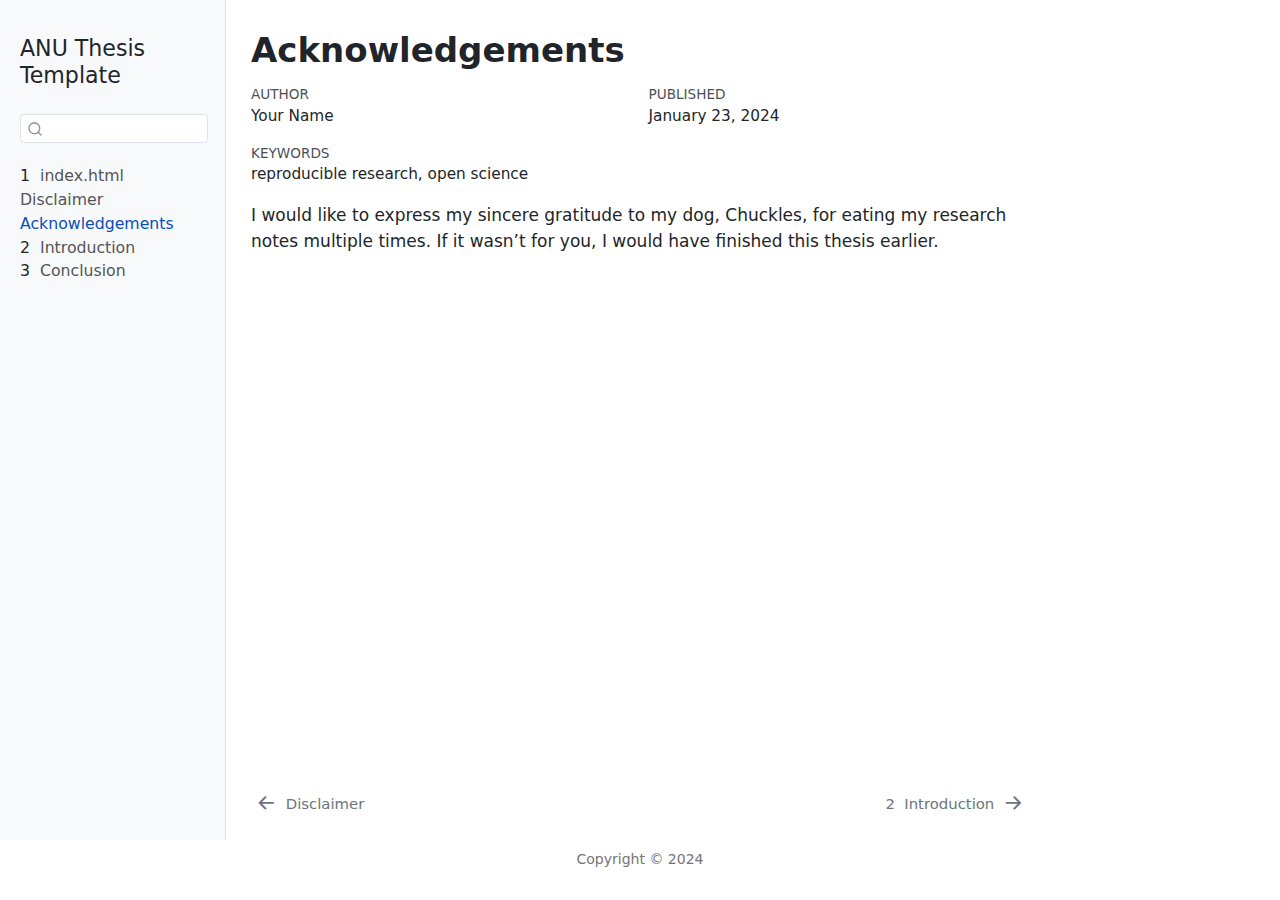
==== docs/acknowledgements.html @ 4937bace "make it a template repo" ====
<!DOCTYPE html>
<html xmlns="http://www.w3.org/1999/xhtml" lang="en" xml:lang="en"><head>

<meta charset="utf-8">
<meta name="generator" content="quarto-1.4.545">

<meta name="viewport" content="width=device-width, initial-scale=1.0, user-scalable=yes">

<meta name="author" content="Your Name">
<meta name="dcterms.date" content="2024-01-23">
<meta name="keywords" content="reproducible research, open science">

<title>ANU Thesis Template - Acknowledgements</title>
<style>
code{white-space: pre-wrap;}
span.smallcaps{font-variant: small-caps;}
div.columns{display: flex; gap: min(4vw, 1.5em);}
div.column{flex: auto; overflow-x: auto;}
div.hanging-indent{margin-left: 1.5em; text-indent: -1.5em;}
ul.task-list{list-style: none;}
ul.task-list li input[type="checkbox"] {
  width: 0.8em;
  margin: 0 0.8em 0.2em -1em; /* quarto-specific, see https://github.com/quarto-dev/quarto-cli/issues/4556 */ 
  vertical-align: middle;
}
</style>


<script src="site_libs/quarto-nav/quarto-nav.js"></script>
<script src="site_libs/quarto-nav/headroom.min.js"></script>
<script src="site_libs/clipboard/clipboard.min.js"></script>
<script src="site_libs/quarto-search/autocomplete.umd.js"></script>
<script src="site_libs/quarto-search/fuse.min.js"></script>
<script src="site_libs/quarto-search/quarto-search.js"></script>
<meta name="quarto:offset" content="./">
<link href="./intro.html" rel="next">
<link href="./disclaimer.html" rel="prev">
<script src="site_libs/quarto-html/quarto.js"></script>
<script src="site_libs/quarto-html/popper.min.js"></script>
<script src="site_libs/quarto-html/tippy.umd.min.js"></script>
<script src="site_libs/quarto-html/anchor.min.js"></script>
<link href="site_libs/quarto-html/tippy.css" rel="stylesheet">
<link href="site_libs/quarto-html/quarto-syntax-highlighting.css" rel="stylesheet" id="quarto-text-highlighting-styles">
<script src="site_libs/bootstrap/bootstrap.min.js"></script>
<link href="site_libs/bootstrap/bootstrap-icons.css" rel="stylesheet">
<link href="site_libs/bootstrap/bootstrap.min.css" rel="stylesheet" id="quarto-bootstrap" data-mode="light">
<script id="quarto-search-options" type="application/json">{
  "location": "sidebar",
  "copy-button": false,
  "collapse-after": 3,
  "panel-placement": "start",
  "type": "textbox",
  "limit": 50,
  "keyboard-shortcut": [
    "f",
    "/",
    "s"
  ],
  "show-item-context": false,
  "language": {
    "search-no-results-text": "No results",
    "search-matching-documents-text": "matching documents",
    "search-copy-link-title": "Copy link to search",
    "search-hide-matches-text": "Hide additional matches",
    "search-more-match-text": "more match in this document",
    "search-more-matches-text": "more matches in this document",
    "search-clear-button-title": "Clear",
    "search-text-placeholder": "",
    "search-detached-cancel-button-title": "Cancel",
    "search-submit-button-title": "Submit",
    "search-label": "Search"
  }
}</script>


</head>

<body class="nav-sidebar docked">

<div id="quarto-search-results"></div>
  <header id="quarto-header" class="headroom fixed-top">
  <nav class="quarto-secondary-nav">
    <div class="container-fluid d-flex">
      <button type="button" class="quarto-btn-toggle btn" data-bs-toggle="collapse" data-bs-target=".quarto-sidebar-collapse-item" aria-controls="quarto-sidebar" aria-expanded="false" aria-label="Toggle sidebar navigation" onclick="if (window.quartoToggleHeadroom) { window.quartoToggleHeadroom(); }">
        <i class="bi bi-layout-text-sidebar-reverse"></i>
      </button>
        <nav class="quarto-page-breadcrumbs" aria-label="breadcrumb"><ol class="breadcrumb"><li class="breadcrumb-item"><a href="./acknowledgements.html">Acknowledgements</a></li></ol></nav>
        <a class="flex-grow-1" role="button" data-bs-toggle="collapse" data-bs-target=".quarto-sidebar-collapse-item" aria-controls="quarto-sidebar" aria-expanded="false" aria-label="Toggle sidebar navigation" onclick="if (window.quartoToggleHeadroom) { window.quartoToggleHeadroom(); }">      
        </a>
      <button type="button" class="btn quarto-search-button" aria-label="" onclick="window.quartoOpenSearch();">
        <i class="bi bi-search"></i>
      </button>
    </div>
  </nav>
</header>
<!-- content -->
<div id="quarto-content" class="quarto-container page-columns page-rows-contents page-layout-article">
<!-- sidebar -->
  <nav id="quarto-sidebar" class="sidebar collapse collapse-horizontal quarto-sidebar-collapse-item sidebar-navigation docked overflow-auto">
    <div class="pt-lg-2 mt-2 text-left sidebar-header">
    <div class="sidebar-title mb-0 py-0">
      <a href="./">ANU Thesis Template</a> 
    </div>
      </div>
        <div class="mt-2 flex-shrink-0 align-items-center">
        <div class="sidebar-search">
        <div id="quarto-search" class="" title="Search"></div>
        </div>
        </div>
    <div class="sidebar-menu-container"> 
    <ul class="list-unstyled mt-1">
        <li class="sidebar-item">
  <div class="sidebar-item-container"> 
  <a href="./index.html" class="sidebar-item-text sidebar-link">
 <span class="menu-text"><span class="chapter-number">1</span>&nbsp; <span class="chapter-title">index.html</span></span></a>
  </div>
</li>
        <li class="sidebar-item">
  <div class="sidebar-item-container"> 
  <a href="./disclaimer.html" class="sidebar-item-text sidebar-link">
 <span class="menu-text">Disclaimer</span></a>
  </div>
</li>
        <li class="sidebar-item">
  <div class="sidebar-item-container"> 
  <a href="./acknowledgements.html" class="sidebar-item-text sidebar-link active">
 <span class="menu-text">Acknowledgements</span></a>
  </div>
</li>
        <li class="sidebar-item">
  <div class="sidebar-item-container"> 
  <a href="./intro.html" class="sidebar-item-text sidebar-link">
 <span class="menu-text"><span class="chapter-number">2</span>&nbsp; <span class="chapter-title">Introduction</span></span></a>
  </div>
</li>
        <li class="sidebar-item">
  <div class="sidebar-item-container"> 
  <a href="./conclusion.html" class="sidebar-item-text sidebar-link">
 <span class="menu-text"><span class="chapter-number">3</span>&nbsp; <span class="chapter-title">Conclusion</span></span></a>
  </div>
</li>
    </ul>
    </div>
</nav>
<div id="quarto-sidebar-glass" class="quarto-sidebar-collapse-item" data-bs-toggle="collapse" data-bs-target=".quarto-sidebar-collapse-item"></div>
<!-- margin-sidebar -->
    <div id="quarto-margin-sidebar" class="sidebar margin-sidebar">
        
    </div>
<!-- main -->
<main class="content" id="quarto-document-content">

<header id="title-block-header" class="quarto-title-block default">
<div class="quarto-title">
<h1 class="title">Acknowledgements</h1>
</div>



<div class="quarto-title-meta">

    <div>
    <div class="quarto-title-meta-heading">Author</div>
    <div class="quarto-title-meta-contents">
             <p>Your Name </p>
          </div>
  </div>
    
    <div>
    <div class="quarto-title-meta-heading">Published</div>
    <div class="quarto-title-meta-contents">
      <p class="date">January 23, 2024</p>
    </div>
  </div>
  
    
  </div>
  

<div>
  <div class="keywords">
    <div class="block-title">Keywords</div>
    <p>reproducible research, open science</p>
  </div>
</div>

</header>


<p>I would like to express my sincere gratitude to my dog, Chuckles, for eating my research notes multiple times. If it wasn’t for you, I would have finished this thesis earlier.</p>



</main> <!-- /main -->
<script id="quarto-html-after-body" type="application/javascript">
window.document.addEventListener("DOMContentLoaded", function (event) {
  const toggleBodyColorMode = (bsSheetEl) => {
    const mode = bsSheetEl.getAttribute("data-mode");
    const bodyEl = window.document.querySelector("body");
    if (mode === "dark") {
      bodyEl.classList.add("quarto-dark");
      bodyEl.classList.remove("quarto-light");
    } else {
      bodyEl.classList.add("quarto-light");
      bodyEl.classList.remove("quarto-dark");
    }
  }
  const toggleBodyColorPrimary = () => {
    const bsSheetEl = window.document.querySelector("link#quarto-bootstrap");
    if (bsSheetEl) {
      toggleBodyColorMode(bsSheetEl);
    }
  }
  toggleBodyColorPrimary();  
  const icon = "";
  const anchorJS = new window.AnchorJS();
  anchorJS.options = {
    placement: 'right',
    icon: icon
  };
  anchorJS.add('.anchored');
  const isCodeAnnotation = (el) => {
    for (const clz of el.classList) {
      if (clz.startsWith('code-annotation-')) {                     
        return true;
      }
    }
    return false;
  }
  const clipboard = new window.ClipboardJS('.code-copy-button', {
    text: function(trigger) {
      const codeEl = trigger.previousElementSibling.cloneNode(true);
      for (const childEl of codeEl.children) {
        if (isCodeAnnotation(childEl)) {
          childEl.remove();
        }
      }
      return codeEl.innerText;
    }
  });
  clipboard.on('success', function(e) {
    // button target
    const button = e.trigger;
    // don't keep focus
    button.blur();
    // flash "checked"
    button.classList.add('code-copy-button-checked');
    var currentTitle = button.getAttribute("title");
    button.setAttribute("title", "Copied!");
    let tooltip;
    if (window.bootstrap) {
      button.setAttribute("data-bs-toggle", "tooltip");
      button.setAttribute("data-bs-placement", "left");
      button.setAttribute("data-bs-title", "Copied!");
      tooltip = new bootstrap.Tooltip(button, 
        { trigger: "manual", 
          customClass: "code-copy-button-tooltip",
          offset: [0, -8]});
      tooltip.show();    
    }
    setTimeout(function() {
      if (tooltip) {
        tooltip.hide();
        button.removeAttribute("data-bs-title");
        button.removeAttribute("data-bs-toggle");
        button.removeAttribute("data-bs-placement");
      }
      button.setAttribute("title", currentTitle);
      button.classList.remove('code-copy-button-checked');
    }, 1000);
    // clear code selection
    e.clearSelection();
  });
  function tippyHover(el, contentFn, onTriggerFn, onUntriggerFn) {
    const config = {
      allowHTML: true,
      maxWidth: 500,
      delay: 100,
      arrow: false,
      appendTo: function(el) {
          return el.parentElement;
      },
      interactive: true,
      interactiveBorder: 10,
      theme: 'quarto',
      placement: 'bottom-start',
    };
    if (contentFn) {
      config.content = contentFn;
    }
    if (onTriggerFn) {
      config.onTrigger = onTriggerFn;
    }
    if (onUntriggerFn) {
      config.onUntrigger = onUntriggerFn;
    }
    window.tippy(el, config); 
  }
  const noterefs = window.document.querySelectorAll('a[role="doc-noteref"]');
  for (var i=0; i<noterefs.length; i++) {
    const ref = noterefs[i];
    tippyHover(ref, function() {
      // use id or data attribute instead here
      let href = ref.getAttribute('data-footnote-href') || ref.getAttribute('href');
      try { href = new URL(href).hash; } catch {}
      const id = href.replace(/^#\/?/, "");
      const note = window.document.getElementById(id);
      return note.innerHTML;
    });
  }
  const xrefs = window.document.querySelectorAll('a.quarto-xref');
  const processXRef = (id, note) => {
    // Strip column container classes
    const stripColumnClz = (el) => {
      el.classList.remove("page-full", "page-columns");
      if (el.children) {
        for (const child of el.children) {
          stripColumnClz(child);
        }
      }
    }
    stripColumnClz(note)
    if (id === null || id.startsWith('sec-')) {
      // Special case sections, only their first couple elements
      const container = document.createElement("div");
      if (note.children && note.children.length > 2) {
        container.appendChild(note.children[0].cloneNode(true));
        for (let i = 1; i < note.children.length; i++) {
          const child = note.children[i];
          if (child.tagName === "P" && child.innerText === "") {
            continue;
          } else {
            container.appendChild(child.cloneNode(true));
            break;
          }
        }
        if (window.Quarto?.typesetMath) {
          window.Quarto.typesetMath(container);
        }
        return container.innerHTML
      } else {
        if (window.Quarto?.typesetMath) {
          window.Quarto.typesetMath(note);
        }
        return note.innerHTML;
      }
    } else {
      // Remove any anchor links if they are present
      const anchorLink = note.querySelector('a.anchorjs-link');
      if (anchorLink) {
        anchorLink.remove();
      }
      if (window.Quarto?.typesetMath) {
        window.Quarto.typesetMath(note);
      }
      // TODO in 1.5, we should make sure this works without a callout special case
      if (note.classList.contains("callout")) {
        return note.outerHTML;
      } else {
        return note.innerHTML;
      }
    }
  }
  for (var i=0; i<xrefs.length; i++) {
    const xref = xrefs[i];
    tippyHover(xref, undefined, function(instance) {
      instance.disable();
      let url = xref.getAttribute('href');
      let hash = undefined; 
      if (url.startsWith('#')) {
        hash = url;
      } else {
        try { hash = new URL(url).hash; } catch {}
      }
      if (hash) {
        const id = hash.replace(/^#\/?/, "");
        const note = window.document.getElementById(id);
        if (note !== null) {
          try {
            const html = processXRef(id, note.cloneNode(true));
            instance.setContent(html);
          } finally {
            instance.enable();
            instance.show();
          }
        } else {
          // See if we can fetch this
          fetch(url.split('#')[0])
          .then(res => res.text())
          .then(html => {
            const parser = new DOMParser();
            const htmlDoc = parser.parseFromString(html, "text/html");
            const note = htmlDoc.getElementById(id);
            if (note !== null) {
              const html = processXRef(id, note);
              instance.setContent(html);
            } 
          }).finally(() => {
            instance.enable();
            instance.show();
          });
        }
      } else {
        // See if we can fetch a full url (with no hash to target)
        // This is a special case and we should probably do some content thinning / targeting
        fetch(url)
        .then(res => res.text())
        .then(html => {
          const parser = new DOMParser();
          const htmlDoc = parser.parseFromString(html, "text/html");
          const note = htmlDoc.querySelector('main.content');
          if (note !== null) {
            // This should only happen for chapter cross references
            // (since there is no id in the URL)
            // remove the first header
            if (note.children.length > 0 && note.children[0].tagName === "HEADER") {
              note.children[0].remove();
            }
            const html = processXRef(null, note);
            instance.setContent(html);
          } 
        }).finally(() => {
          instance.enable();
          instance.show();
        });
      }
    }, function(instance) {
    });
  }
      let selectedAnnoteEl;
      const selectorForAnnotation = ( cell, annotation) => {
        let cellAttr = 'data-code-cell="' + cell + '"';
        let lineAttr = 'data-code-annotation="' +  annotation + '"';
        const selector = 'span[' + cellAttr + '][' + lineAttr + ']';
        return selector;
      }
      const selectCodeLines = (annoteEl) => {
        const doc = window.document;
        const targetCell = annoteEl.getAttribute("data-target-cell");
        const targetAnnotation = annoteEl.getAttribute("data-target-annotation");
        const annoteSpan = window.document.querySelector(selectorForAnnotation(targetCell, targetAnnotation));
        const lines = annoteSpan.getAttribute("data-code-lines").split(",");
        const lineIds = lines.map((line) => {
          return targetCell + "-" + line;
        })
        let top = null;
        let height = null;
        let parent = null;
        if (lineIds.length > 0) {
            //compute the position of the single el (top and bottom and make a div)
            const el = window.document.getElementById(lineIds[0]);
            top = el.offsetTop;
            height = el.offsetHeight;
            parent = el.parentElement.parentElement;
          if (lineIds.length > 1) {
            const lastEl = window.document.getElementById(lineIds[lineIds.length - 1]);
            const bottom = lastEl.offsetTop + lastEl.offsetHeight;
            height = bottom - top;
          }
          if (top !== null && height !== null && parent !== null) {
            // cook up a div (if necessary) and position it 
            let div = window.document.getElementById("code-annotation-line-highlight");
            if (div === null) {
              div = window.document.createElement("div");
              div.setAttribute("id", "code-annotation-line-highlight");
              div.style.position = 'absolute';
              parent.appendChild(div);
            }
            div.style.top = top - 2 + "px";
            div.style.height = height + 4 + "px";
            div.style.left = 0;
            let gutterDiv = window.document.getElementById("code-annotation-line-highlight-gutter");
            if (gutterDiv === null) {
              gutterDiv = window.document.createElement("div");
              gutterDiv.setAttribute("id", "code-annotation-line-highlight-gutter");
              gutterDiv.style.position = 'absolute';
              const codeCell = window.document.getElementById(targetCell);
              const gutter = codeCell.querySelector('.code-annotation-gutter');
              gutter.appendChild(gutterDiv);
            }
            gutterDiv.style.top = top - 2 + "px";
            gutterDiv.style.height = height + 4 + "px";
          }
          selectedAnnoteEl = annoteEl;
        }
      };
      const unselectCodeLines = () => {
        const elementsIds = ["code-annotation-line-highlight", "code-annotation-line-highlight-gutter"];
        elementsIds.forEach((elId) => {
          const div = window.document.getElementById(elId);
          if (div) {
            div.remove();
          }
        });
        selectedAnnoteEl = undefined;
      };
        // Handle positioning of the toggle
    window.addEventListener(
      "resize",
      throttle(() => {
        elRect = undefined;
        if (selectedAnnoteEl) {
          selectCodeLines(selectedAnnoteEl);
        }
      }, 10)
    );
    function throttle(fn, ms) {
    let throttle = false;
    let timer;
      return (...args) => {
        if(!throttle) { // first call gets through
            fn.apply(this, args);
            throttle = true;
        } else { // all the others get throttled
            if(timer) clearTimeout(timer); // cancel #2
            timer = setTimeout(() => {
              fn.apply(this, args);
              timer = throttle = false;
            }, ms);
        }
      };
    }
      // Attach click handler to the DT
      const annoteDls = window.document.querySelectorAll('dt[data-target-cell]');
      for (const annoteDlNode of annoteDls) {
        annoteDlNode.addEventListener('click', (event) => {
          const clickedEl = event.target;
          if (clickedEl !== selectedAnnoteEl) {
            unselectCodeLines();
            const activeEl = window.document.querySelector('dt[data-target-cell].code-annotation-active');
            if (activeEl) {
              activeEl.classList.remove('code-annotation-active');
            }
            selectCodeLines(clickedEl);
            clickedEl.classList.add('code-annotation-active');
          } else {
            // Unselect the line
            unselectCodeLines();
            clickedEl.classList.remove('code-annotation-active');
          }
        });
      }
  const findCites = (el) => {
    const parentEl = el.parentElement;
    if (parentEl) {
      const cites = parentEl.dataset.cites;
      if (cites) {
        return {
          el,
          cites: cites.split(' ')
        };
      } else {
        return findCites(el.parentElement)
      }
    } else {
      return undefined;
    }
  };
  var bibliorefs = window.document.querySelectorAll('a[role="doc-biblioref"]');
  for (var i=0; i<bibliorefs.length; i++) {
    const ref = bibliorefs[i];
    const citeInfo = findCites(ref);
    if (citeInfo) {
      tippyHover(citeInfo.el, function() {
        var popup = window.document.createElement('div');
        citeInfo.cites.forEach(function(cite) {
          var citeDiv = window.document.createElement('div');
          citeDiv.classList.add('hanging-indent');
          citeDiv.classList.add('csl-entry');
          var biblioDiv = window.document.getElementById('ref-' + cite);
          if (biblioDiv) {
            citeDiv.innerHTML = biblioDiv.innerHTML;
          }
          popup.appendChild(citeDiv);
        });
        return popup.innerHTML;
      });
    }
  }
});
</script>
<nav class="page-navigation">
  <div class="nav-page nav-page-previous">
      <a href="./disclaimer.html" class="pagination-link  aria-label=" disclaimer"="">
        <i class="bi bi-arrow-left-short"></i> <span class="nav-page-text">Disclaimer</span>
      </a>          
  </div>
  <div class="nav-page nav-page-next">
      <a href="./intro.html" class="pagination-link" aria-label="<span class='chapter-number'>2</span>&nbsp; <span class='chapter-title'>Introduction</span>">
        <span class="nav-page-text"><span class="chapter-number">2</span>&nbsp; <span class="chapter-title">Introduction</span></span> <i class="bi bi-arrow-right-short"></i>
      </a>
  </div>
</nav>
</div> <!-- /content -->
<footer class="footer">
  <div class="nav-footer">
    <div class="nav-footer-left">
      &nbsp;
    </div>   
    <div class="nav-footer-center">
<p>Copyright © 2024</p>
</div>
    <div class="nav-footer-right">
      &nbsp;
    </div>
  </div>
</footer>




</body></html>
---- docs/site_libs/quarto-html/tippy.css ----
.tippy-box[data-animation=fade][data-state=hidden]{opacity:0}[data-tippy-root]{max-width:calc(100vw - 10px)}.tippy-box{position:relative;background-color:#333;color:#fff;border-radius:4px;font-size:14px;line-height:1.4;white-space:normal;outline:0;transition-property:transform,visibility,opacity}.tippy-box[data-placement^=top]>.tippy-arrow{bottom:0}.tippy-box[data-placement^=top]>.tippy-arrow:before{bottom:-7px;left:0;border-width:8px 8px 0;border-top-color:initial;transform-origin:center top}.tippy-box[data-placement^=bottom]>.tippy-arrow{top:0}.tippy-box[data-placement^=bottom]>.tippy-arrow:before{top:-7px;left:0;border-width:0 8px 8px;border-bottom-color:initial;transform-origin:center bottom}.tippy-box[data-placement^=left]>.tippy-arrow{right:0}.tippy-box[data-placement^=left]>.tippy-arrow:before{border-width:8px 0 8px 8px;border-left-color:initial;right:-7px;transform-origin:center left}.tippy-box[data-placement^=right]>.tippy-arrow{left:0}.tippy-box[data-placement^=right]>.tippy-arrow:before{left:-7px;border-width:8px 8px 8px 0;border-right-color:initial;transform-origin:center right}.tippy-box[data-inertia][data-state=visible]{transition-timing-function:cubic-bezier(.54,1.5,.38,1.11)}.tippy-arrow{width:16px;height:16px;color:#333}.tippy-arrow:before{content:"";position:absolute;border-color:transparent;border-style:solid}.tippy-content{position:relative;padding:5px 9px;z-index:1}
---- docs/site_libs/quarto-html/quarto-syntax-highlighting.css ----
/* quarto syntax highlight colors */
:root {
  --quarto-hl-ot-color: #003B4F;
  --quarto-hl-at-color: #657422;
  --quarto-hl-ss-color: #20794D;
  --quarto-hl-an-color: #5E5E5E;
  --quarto-hl-fu-color: #4758AB;
  --quarto-hl-st-color: #20794D;
  --quarto-hl-cf-color: #003B4F;
  --quarto-hl-op-color: #5E5E5E;
  --quarto-hl-er-color: #AD0000;
  --quarto-hl-bn-color: #AD0000;
  --quarto-hl-al-color: #AD0000;
  --quarto-hl-va-color: #111111;
  --quarto-hl-bu-color: inherit;
  --quarto-hl-ex-color: inherit;
  --quarto-hl-pp-color: #AD0000;
  --quarto-hl-in-color: #5E5E5E;
  --quarto-hl-vs-color: #20794D;
  --quarto-hl-wa-color: #5E5E5E;
  --quarto-hl-do-color: #5E5E5E;
  --quarto-hl-im-color: #00769E;
  --quarto-hl-ch-color: #20794D;
  --quarto-hl-dt-color: #AD0000;
  --quarto-hl-fl-color: #AD0000;
  --quarto-hl-co-color: #5E5E5E;
  --quarto-hl-cv-color: #5E5E5E;
  --quarto-hl-cn-color: #8f5902;
  --quarto-hl-sc-color: #5E5E5E;
  --quarto-hl-dv-color: #AD0000;
  --quarto-hl-kw-color: #003B4F;
}

/* other quarto variables */
:root {
  --quarto-font-monospace: SFMono-Regular, Menlo, Monaco, Consolas, "Liberation Mono", "Courier New", monospace;
}

pre > code.sourceCode > span {
  color: #003B4F;
}

code span {
  color: #003B4F;
}

code.sourceCode > span {
  color: #003B4F;
}

div.sourceCode,
div.sourceCode pre.sourceCode {
  color: #003B4F;
}

code span.ot {
  color: #003B4F;
  font-style: inherit;
}

code span.at {
  color: #657422;
  font-style: inherit;
}

code span.ss {
  color: #20794D;
  font-style: inherit;
}

code span.an {
  color: #5E5E5E;
  font-style: inherit;
}

code span.fu {
  color: #4758AB;
  font-style: inherit;
}

code span.st {
  color: #20794D;
  font-style: inherit;
}

code span.cf {
  color: #003B4F;
  font-style: inherit;
}

code span.op {
  color: #5E5E5E;
  font-style: inherit;
}

code span.er {
  color: #AD0000;
  font-style: inherit;
}

code span.bn {
  color: #AD0000;
  font-style: inherit;
}

code span.al {
  color: #AD0000;
  font-style: inherit;
}

code span.va {
  color: #111111;
  font-style: inherit;
}

code span.bu {
  font-style: inherit;
}

code span.ex {
  font-style: inherit;
}

code span.pp {
  color: #AD0000;
  font-style: inherit;
}

code span.in {
  color: #5E5E5E;
  font-style: inherit;
}

code span.vs {
  color: #20794D;
  font-style: inherit;
}

code span.wa {
  color: #5E5E5E;
  font-style: italic;
}

code span.do {
  color: #5E5E5E;
  font-style: italic;
}

code span.im {
  color: #00769E;
  font-style: inherit;
}

code span.ch {
  color: #20794D;
  font-style: inherit;
}

code span.dt {
  color: #AD0000;
  font-style: inherit;
}

code span.fl {
  color: #AD0000;
  font-style: inherit;
}

code span.co {
  color: #5E5E5E;
  font-style: inherit;
}

code span.cv {
  color: #5E5E5E;
  font-style: italic;
}

code span.cn {
  color: #8f5902;
  font-style: inherit;
}

code span.sc {
  color: #5E5E5E;
  font-style: inherit;
}

code span.dv {
  color: #AD0000;
  font-style: inherit;
}

code span.kw {
  color: #003B4F;
  font-style: inherit;
}

.prevent-inlining {
  content: "</";
}

/*# sourceMappingURL=debc5d5d77c3f9108843748ff7464032.css.map */
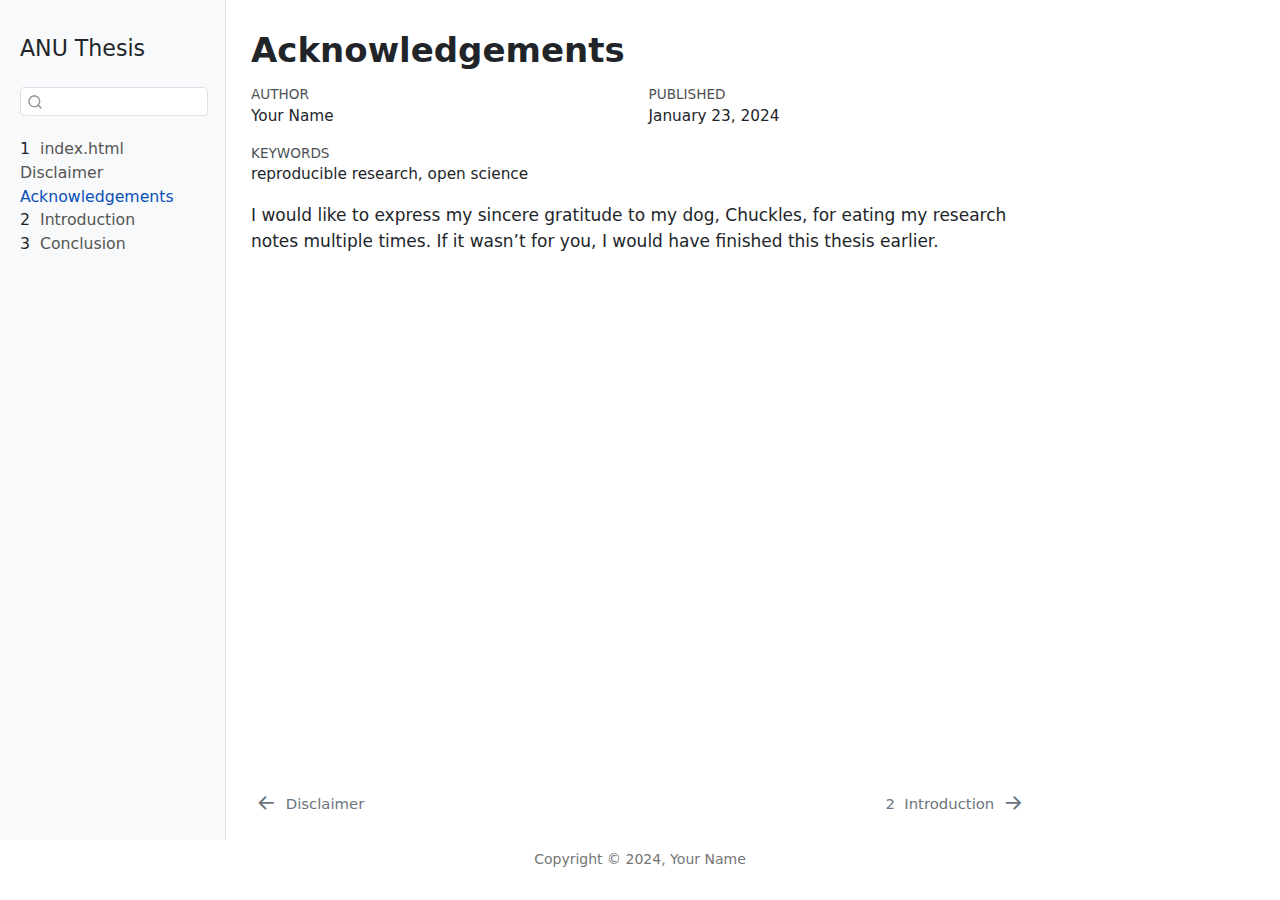
==== commit d3e8742a: "update README" ====
--- a/docs/acknowledgements.html
+++ b/docs/acknowledgements.html
@@ -10,7 +10,7 @@
 <meta name="dcterms.date" content="2024-01-23">
 <meta name="keywords" content="reproducible research, open science">
 
-<title>ANU Thesis Template - Acknowledgements</title>
+<title>ANU Thesis - Acknowledgements</title>
 <style>
 code{white-space: pre-wrap;}
 span.smallcaps{font-variant: small-caps;}
@@ -99,7 +99,7 @@
   <nav id="quarto-sidebar" class="sidebar collapse collapse-horizontal quarto-sidebar-collapse-item sidebar-navigation docked overflow-auto">
     <div class="pt-lg-2 mt-2 text-left sidebar-header">
     <div class="sidebar-title mb-0 py-0">
-      <a href="./">ANU Thesis Template</a> 
+      <a href="./">ANU Thesis</a> 
     </div>
       </div>
         <div class="mt-2 flex-shrink-0 align-items-center">
@@ -598,7 +598,7 @@
       &nbsp;
     </div>   
     <div class="nav-footer-center">
-<p>Copyright © 2024</p>
+<p>Copyright © 2024, Your Name</p>
 </div>
     <div class="nav-footer-right">
       &nbsp;
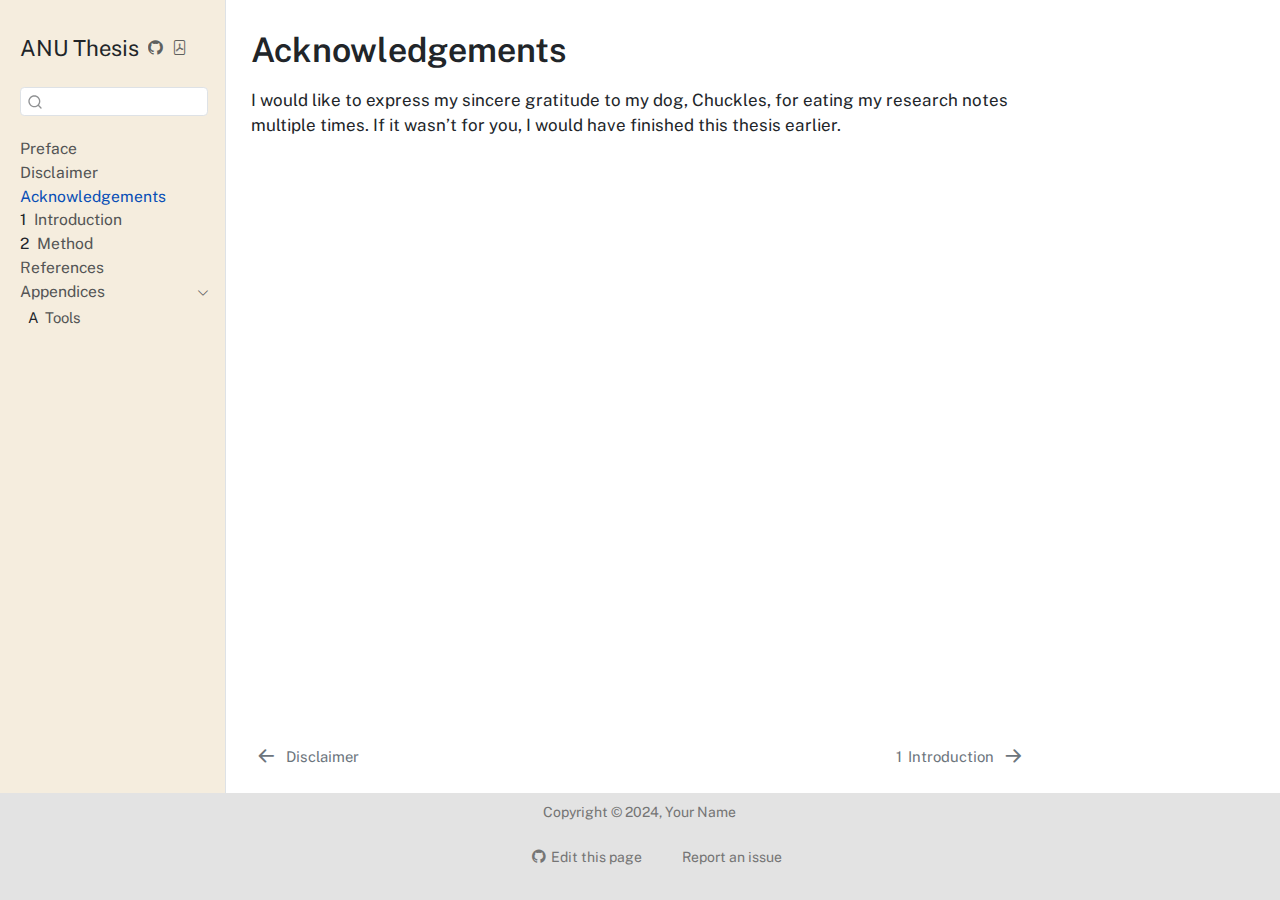
==== commit 78369a56: "update html" ====
--- a/docs/acknowledgements.html
+++ b/docs/acknowledgements.html
@@ -6,9 +6,6 @@
 
 <meta name="viewport" content="width=device-width, initial-scale=1.0, user-scalable=yes">
 
-<meta name="author" content="Your Name">
-<meta name="dcterms.date" content="2024-01-23">
-<meta name="keywords" content="reproducible research, open science">
 
 <title>ANU Thesis - Acknowledgements</title>
 <style>
@@ -33,8 +30,9 @@
 <script src="site_libs/quarto-search/fuse.min.js"></script>
 <script src="site_libs/quarto-search/quarto-search.js"></script>
 <meta name="quarto:offset" content="./">
-<link href="./intro.html" rel="next">
+<link href="./chapter1.html" rel="next">
 <link href="./disclaimer.html" rel="prev">
+<link href="site_libs/quarto-contrib/quarto-project/anu-thesis/assets/ANU_Favicon_Inversed_Gold.png" rel="icon" type="image/png">
 <script src="site_libs/quarto-html/quarto.js"></script>
 <script src="site_libs/quarto-html/popper.min.js"></script>
 <script src="site_libs/quarto-html/tippy.umd.min.js"></script>
@@ -71,8 +69,15 @@
     "search-label": "Search"
   }
 }</script>
-
-
+<script async="" src="https://hypothes.is/embed.js"></script>
+<script>
+  window.document.addEventListener("DOMContentLoaded", function (_event) {
+    document.body.classList.add('hypothesis-enabled');
+  });
+</script>
+
+
+<link rel="stylesheet" href="site_libs/quarto-contrib/quarto-project/anu-thesis/assets/css/all.css">
 </head>
 
 <body class="nav-sidebar docked">
@@ -100,6 +105,10 @@
     <div class="pt-lg-2 mt-2 text-left sidebar-header">
     <div class="sidebar-title mb-0 py-0">
       <a href="./">ANU Thesis</a> 
+        <div class="sidebar-tools-main">
+    <a href="https://github.com/anuopensci/quarto-anu-thesis" title="Source Code" class="quarto-navigation-tool px-1" aria-label="Source Code"><i class="bi bi-github"></i></a>
+    <a href="./thesis.pdf" title="Download PDF" class="quarto-navigation-tool px-1" aria-label="Download PDF"><i class="bi bi-file-pdf"></i></a>
+</div>
     </div>
       </div>
         <div class="mt-2 flex-shrink-0 align-items-center">
@@ -112,7 +121,7 @@
         <li class="sidebar-item">
   <div class="sidebar-item-container"> 
   <a href="./index.html" class="sidebar-item-text sidebar-link">
- <span class="menu-text"><span class="chapter-number">1</span>&nbsp; <span class="chapter-title">index.html</span></span></a>
+ <span class="menu-text">Preface</span></a>
   </div>
 </li>
         <li class="sidebar-item">
@@ -129,16 +138,39 @@
 </li>
         <li class="sidebar-item">
   <div class="sidebar-item-container"> 
-  <a href="./intro.html" class="sidebar-item-text sidebar-link">
- <span class="menu-text"><span class="chapter-number">2</span>&nbsp; <span class="chapter-title">Introduction</span></span></a>
+  <a href="./chapter1.html" class="sidebar-item-text sidebar-link">
+ <span class="menu-text"><span class="chapter-number">1</span>&nbsp; <span class="chapter-title">Introduction</span></span></a>
   </div>
 </li>
         <li class="sidebar-item">
   <div class="sidebar-item-container"> 
-  <a href="./conclusion.html" class="sidebar-item-text sidebar-link">
- <span class="menu-text"><span class="chapter-number">3</span>&nbsp; <span class="chapter-title">Conclusion</span></span></a>
+  <a href="./chapter2.html" class="sidebar-item-text sidebar-link">
+ <span class="menu-text"><span class="chapter-number">2</span>&nbsp; <span class="chapter-title">Method</span></span></a>
   </div>
 </li>
+        <li class="sidebar-item">
+  <div class="sidebar-item-container"> 
+  <a href="./references.html" class="sidebar-item-text sidebar-link">
+ <span class="menu-text">References</span></a>
+  </div>
+</li>
+        <li class="sidebar-item sidebar-item-section">
+      <div class="sidebar-item-container"> 
+            <a class="sidebar-item-text sidebar-link text-start" data-bs-toggle="collapse" data-bs-target="#quarto-sidebar-section-1" aria-expanded="true">
+ <span class="menu-text">Appendices</span></a>
+          <a class="sidebar-item-toggle text-start" data-bs-toggle="collapse" data-bs-target="#quarto-sidebar-section-1" aria-expanded="true" aria-label="Toggle section">
+            <i class="bi bi-chevron-right ms-2"></i>
+          </a> 
+      </div>
+      <ul id="quarto-sidebar-section-1" class="collapse list-unstyled sidebar-section depth1 show">  
+          <li class="sidebar-item">
+  <div class="sidebar-item-container"> 
+  <a href="./tools.html" class="sidebar-item-text sidebar-link">
+ <span class="menu-text"><span class="chapter-number">A</span>&nbsp; <span class="chapter-title">Tools</span></span></a>
+  </div>
+</li>
+      </ul>
+  </li>
     </ul>
     </div>
 </nav>
@@ -156,32 +188,19 @@
 </div>
 
 
+<div class="quarto-title-anu-block">
+
 
 <div class="quarto-title-meta">
 
-    <div>
-    <div class="quarto-title-meta-heading">Author</div>
-    <div class="quarto-title-meta-contents">
-             <p>Your Name </p>
-          </div>
-  </div>
-    
-    <div>
-    <div class="quarto-title-meta-heading">Published</div>
-    <div class="quarto-title-meta-contents">
-      <p class="date">January 23, 2024</p>
-    </div>
-  </div>
   
-    
-  </div>
   
-
-<div>
-  <div class="keywords">
-    <div class="block-title">Keywords</div>
-    <p>reproducible research, open science</p>
-  </div>
+  </div>
+
+
+
+
+
 </div>
 
 </header>
@@ -586,8 +605,8 @@
       </a>          
   </div>
   <div class="nav-page nav-page-next">
-      <a href="./intro.html" class="pagination-link" aria-label="<span class='chapter-number'>2</span>&nbsp; <span class='chapter-title'>Introduction</span>">
-        <span class="nav-page-text"><span class="chapter-number">2</span>&nbsp; <span class="chapter-title">Introduction</span></span> <i class="bi bi-arrow-right-short"></i>
+      <a href="./chapter1.html" class="pagination-link" aria-label="<span class='chapter-number'>1</span>&nbsp; <span class='chapter-title'>Introduction</span>">
+        <span class="nav-page-text"><span class="chapter-number">1</span>&nbsp; <span class="chapter-title">Introduction</span></span> <i class="bi bi-arrow-right-short"></i>
       </a>
   </div>
 </nav>
@@ -599,7 +618,7 @@
     </div>   
     <div class="nav-footer-center">
 <p>Copyright © 2024, Your Name</p>
-</div>
+<div class="toc-actions"><ul><li><a href="https://github.com/anuopensci/quarto-anu-thesis/edit/main/acknowledgements.qmd" class="toc-action"><i class="bi bi-github"></i>Edit this page</a></li><li><a href="https://github.com/anuopensci/quarto-anu-thesis/issues/new" class="toc-action"><i class="bi empty"></i>Report an issue</a></li></ul></div></div>
     <div class="nav-footer-right">
       &nbsp;
     </div>
--- a/docs/site_libs/quarto-contrib/quarto-project/anu-thesis/assets/css/all.css
+++ b/docs/site_libs/quarto-contrib/quarto-project/anu-thesis/assets/css/all.css
@@ -0,0 +1,81 @@
+@font-face {
+  font-family: 'PublicSans';
+  font-style: italic;
+  font-weight: 400;
+  font-display: block;
+  src: url("../webfonts/PublicSans-Italic.ttf") format("truetype"); }
+
+@font-face {
+  font-family: 'PublicSans';
+  font-style: normal;
+  font-weight: 200;
+  font-display: block;
+  src: url("../webfonts/PublicSans-Light.ttf") format("truetype"); }
+
+@font-face {
+  font-family: 'PublicSans';
+  font-style: italic;
+  font-weight: 200;
+  font-display: block;
+  src: url("../webfonts/PublicSans-LightItalic.ttf") format("truetype"); }
+
+@font-face {
+  font-family: 'PublicSans';
+  font-style: normal;
+  font-weight: 400;
+  font-display: block;
+  src: url("../webfonts/PublicSans-Regular.ttf") format("truetype"); }
+
+@font-face {
+  font-family: 'PublicSans';
+  font-style: regular;
+  font-weight: 800;
+  font-display: block;
+  src: url("../webfonts/PublicSans-SemiBold.ttf") format("truetype"); }
+
+@font-face {
+  font-family: 'PublicSans';
+  font-style: italic;
+  font-weight: 800;
+  font-display: block;
+  src: url("../webfonts/PublicSans-SemiBoldItalic.ttf") format("truetype"); }
+
+
+* { font-family: 'PublicSans'; }
+
+
+.logo {
+  max-width:70px;
+}
+
+
+
+.quarto-title-meta-heading, .block-title {
+  font-weight: bold!important;
+  color: #BE830E;
+}
+
+#quarto-sidebar {
+  background-color: #F5EDDE;
+}
+
+.nav-footer {
+  background-color: #e3e3e3;
+}
+
+.author {
+  font-weight: bold!important;
+  color: black;
+}
+.affiliation {
+  font-style: italic!important;
+}
+
+
+figcaption {
+  text-align: left!important;
+}
+
+.flushright {
+  float: right;
+}
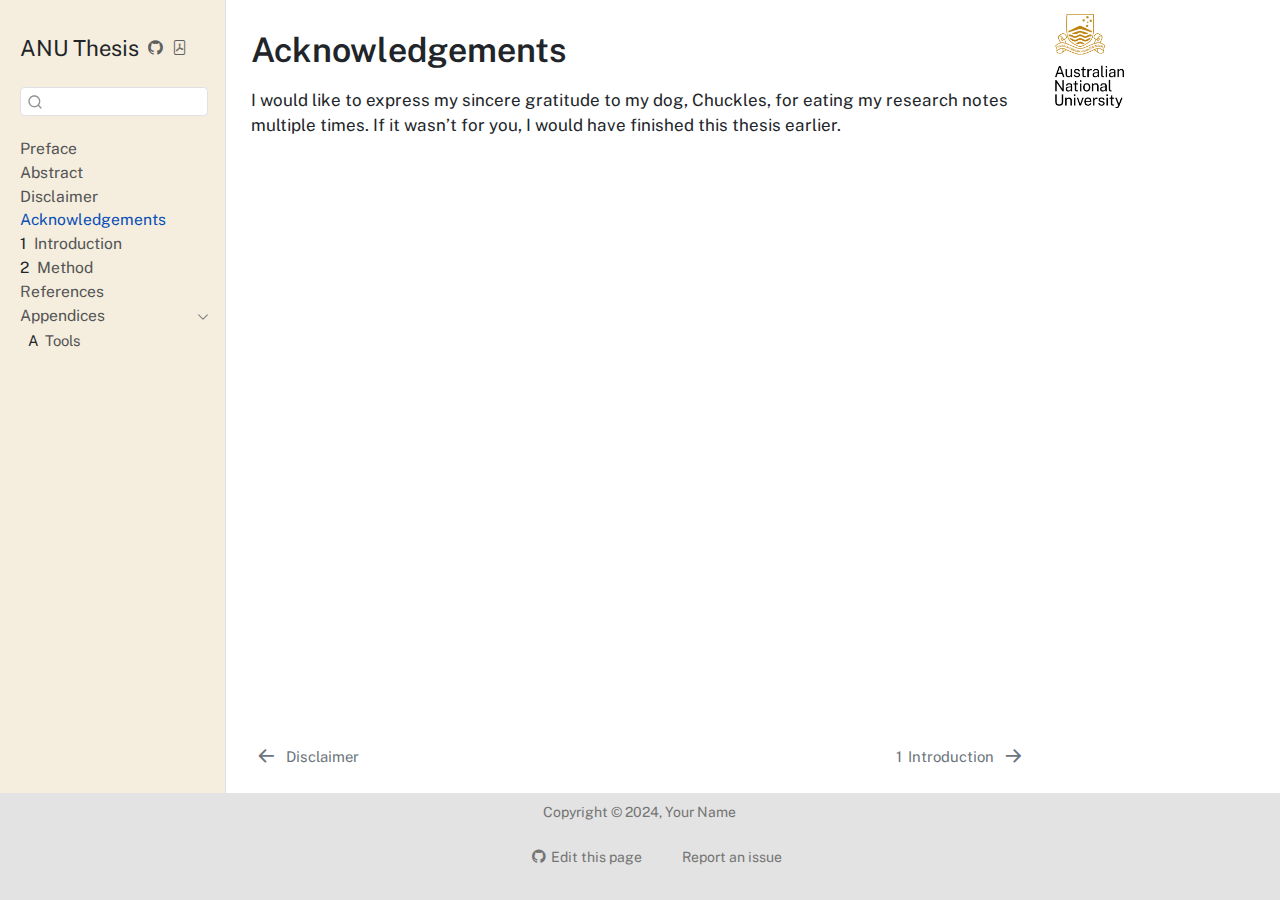
==== commit 0c3576f3: "updated PDF format" ====
--- a/docs/acknowledgements.html
+++ b/docs/acknowledgements.html
@@ -126,6 +126,12 @@
 </li>
         <li class="sidebar-item">
   <div class="sidebar-item-container"> 
+  <a href="./abstract.html" class="sidebar-item-text sidebar-link">
+ <span class="menu-text">Abstract</span></a>
+  </div>
+</li>
+        <li class="sidebar-item">
+  <div class="sidebar-item-container"> 
   <a href="./disclaimer.html" class="sidebar-item-text sidebar-link">
  <span class="menu-text">Disclaimer</span></a>
   </div>
@@ -176,7 +182,9 @@
 </nav>
 <div id="quarto-sidebar-glass" class="quarto-sidebar-collapse-item" data-bs-toggle="collapse" data-bs-target=".quarto-sidebar-collapse-item"></div>
 <!-- margin-sidebar -->
-    <div id="quarto-margin-sidebar" class="sidebar margin-sidebar">
+    <div id="quarto-margin-sidebar" class="sidebar margin-sidebar"><div class="quarto-margin-header"><div class="margin-header-item">
+<p><img src="images/ANU_Primary_Vertical_GoldBlack.png" class="logo img-fluid"></p>
+</div></div>
         
     </div>
 <!-- main -->
